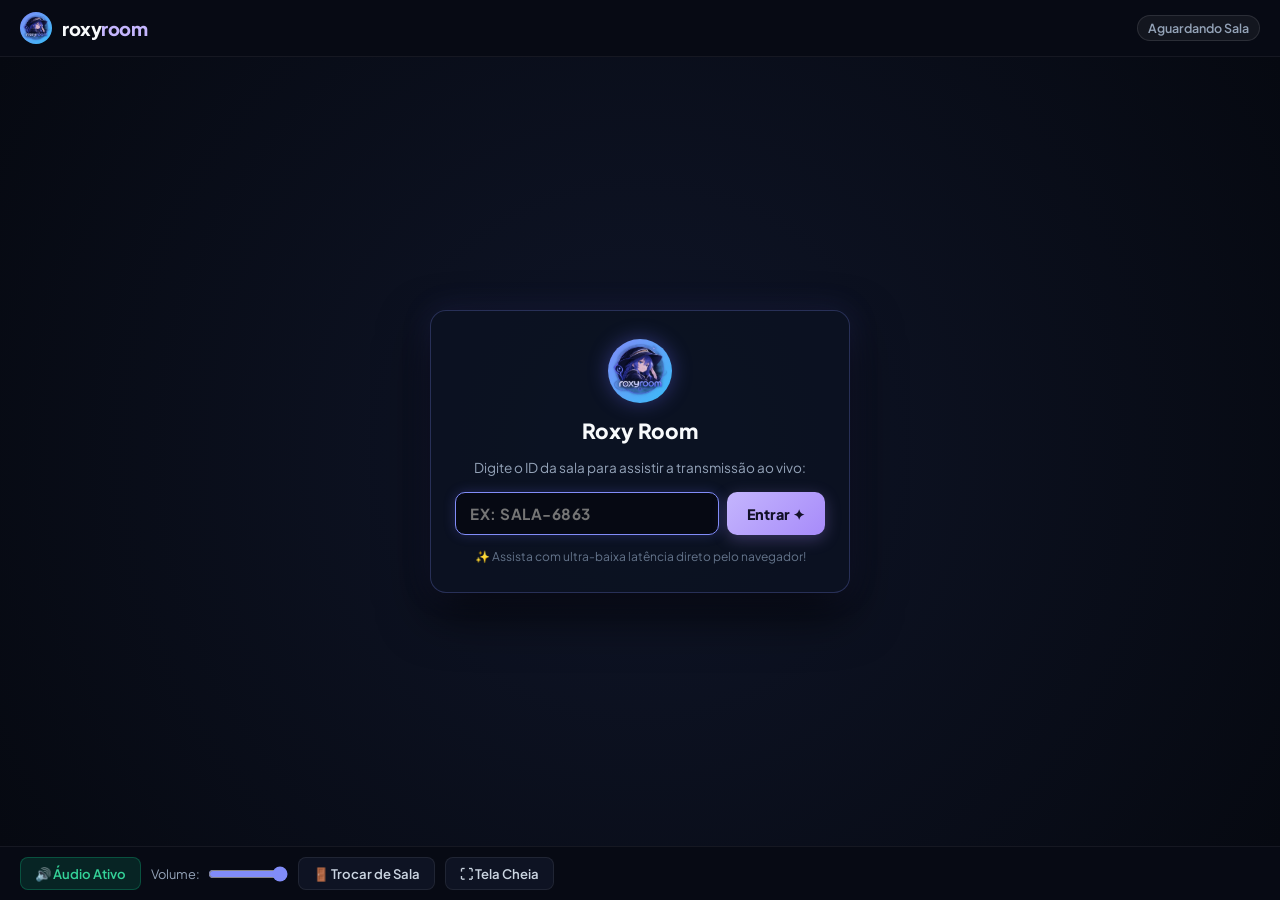
==== web/player.html @ eb1fa41e "feat: initial commit with YouTube player controls and GitHub auto-updater" ====
<!DOCTYPE html>
<html lang="pt-BR">
<head>
  <meta charset="UTF-8">
  <meta name="viewport" content="width=device-width, initial-scale=1.0, maximum-scale=1.0, user-scalable=no">
  <meta http-equiv="Cache-Control" content="no-cache, no-store, must-revalidate">
  <meta http-equiv="Pragma" content="no-cache">
  <meta http-equiv="Expires" content="0">
  <title>Roxy Room - Assistir Transmissão</title>
  <link rel="preconnect" href="https://fonts.googleapis.com">
  <link rel="preconnect" href="https://fonts.gstatic.com" crossorigin>
  <link href="https://fonts.googleapis.com/css2?family=Plus+Jakarta+Sans:wght@400;500;600;700;800&family=Inter:wght@400;500;600;700&display=swap" rel="stylesheet">
  <script src="peerjs.min.js"></script>
  <script>
    if (typeof Peer === 'undefined') {
      document.write('<script src="https://unpkg.com/peerjs@1.5.4/dist/peerjs.min.js"><\\/script>');
    }
  </script>
  <style>
    * { box-sizing: border-box; margin: 0; padding: 0; font-family: 'Plus Jakarta Sans', 'Inter', -apple-system, sans-serif; }
    body {
      background-color: #060911;
      color: #f8fafc;
      height: 100vh;
      height: 100dvh;
      display: flex;
      flex-direction: column;
      overflow: hidden;
      user-select: none;
      -webkit-user-select: none;
    }
    .player-header {
      display: flex;
      justify-content: space-between;
      align-items: center;
      padding: 12px 20px;
      background-color: #070a14;
      border-bottom: 1px solid rgba(255, 255, 255, 0.06);
      z-index: 20;
    }
    .logo-wrap {
      display: flex;
      align-items: center;
      gap: 10px;
    }
    .logo-avatar {
      width: 32px;
      height: 32px;
      border-radius: 50%;
      background: linear-gradient(135deg, #818cf8, #38bdf8);
      padding: 1.5px;
      display: flex;
      align-items: center;
      justify-content: center;
    }
    .logo-avatar img {
      width: 100%;
      height: 100%;
      border-radius: 50%;
      object-fit: cover;
    }
    .brand-title {
      font-size: 1.15rem;
      font-weight: 800;
      color: #f8fafc;
      letter-spacing: -0.5px;
    }
    .brand-title span {
      color: #c4b5fd;
    }
    .header-controls { display: flex; align-items: center; gap: 10px; }
    
    .room-tag {
      background: rgba(99, 102, 241, 0.15);
      border: 1px solid rgba(129, 140, 248, 0.3);
      color: #c4b5fd;
      padding: 4px 10px;
      border-radius: 6px;
      font-weight: 700;
      font-size: 0.8rem;
    }

    .status-badge {
      background: rgba(255, 255, 255, 0.05);
      border: 1px solid rgba(255, 255, 255, 0.1);
      color: #94a3b8;
      padding: 4px 10px;
      border-radius: 20px;
      font-size: 0.78rem;
      font-weight: 600;
    }
    .status-badge.connected {
      background: rgba(16, 185, 129, 0.15);
      border-color: rgba(16, 185, 129, 0.3);
      color: #34d399;
    }

    .main-viewport {
      flex: 1;
      display: flex;
      align-items: center;
      justify-content: center;
      background: #000;
      position: relative;
      overflow: hidden;
      touch-action: manipulation;
    }
    #streamVideo {
      width: 100%;
      height: 100%;
      object-fit: contain;
      background: #000;
    }

    .unmute-banner {
      position: absolute;
      top: 16px;
      left: 50%;
      transform: translateX(-50%);
      background: linear-gradient(135deg, #6366f1, #8b5cf6);
      color: #ffffff;
      padding: 9px 20px;
      border-radius: 20px;
      font-size: 0.85rem;
      font-weight: 700;
      cursor: pointer;
      z-index: 30;
      box-shadow: 0 4px 20px rgba(99, 102, 241, 0.5);
      border: 1px solid rgba(255,255,255,0.2);
      animation: pulseBanner 1.8s infinite;
      display: flex;
      align-items: center;
      gap: 6px;
    }
    @keyframes pulseBanner {
      0%, 100% { transform: translateX(-50%) scale(1); }
      50% { transform: translateX(-50%) scale(1.05); }
    }

    /* Welcome / Room Picker Overlay */
    .hub-overlay {
      position: absolute;
      top: 0; left: 0; right: 0; bottom: 0;
      display: flex;
      flex-direction: column;
      align-items: center;
      justify-content: center;
      background: radial-gradient(circle at center, #0f1528 0%, #060911 100%);
      color: #f8fafc;
      z-index: 15;
      padding: 20px;
      text-align: center;
      gap: 16px;
    }
    .hub-card {
      background: rgba(12, 18, 34, 0.95);
      border: 1px solid rgba(129, 140, 248, 0.25);
      border-radius: 16px;
      padding: 28px 24px;
      width: 100%;
      max-width: 420px;
      display: flex;
      flex-direction: column;
      align-items: center;
      gap: 14px;
      box-shadow: 0 20px 50px rgba(0,0,0,0.7), 0 0 30px rgba(99, 102, 241, 0.15);
    }
    .hub-avatar {
      width: 64px;
      height: 64px;
      border-radius: 50%;
      background: linear-gradient(135deg, #818cf8, #38bdf8);
      padding: 2px;
      box-shadow: 0 0 20px rgba(99, 102, 241, 0.4);
    }
    .hub-avatar img {
      width: 100%;
      height: 100%;
      border-radius: 50%;
      object-fit: cover;
    }
    .hub-card h2 { font-size: 1.3rem; font-weight: 800; color: #f8fafc; }
    .hub-card p { font-size: 0.85rem; color: #94a3b8; line-height: 1.5; }
    
    .room-input-group {
      display: flex;
      gap: 8px;
      width: 100%;
    }
    .room-input-group input {
      flex: 1;
      background: #060913;
      border: 1px solid rgba(255, 255, 255, 0.12);
      border-radius: 10px;
      padding: 11px 14px;
      color: #f8fafc;
      font-size: 0.95rem;
      font-weight: 700;
      text-transform: uppercase;
      outline: none;
      transition: border-color 0.2s;
      letter-spacing: 0.5px;
    }
    .room-input-group input:focus { border-color: #818cf8; box-shadow: 0 0 12px rgba(99, 102, 241, 0.25); }
    
    .btn-connect {
      background: linear-gradient(135deg, #c4b5fd 0%, #a78bfa 100%);
      color: #121028;
      border: none;
      padding: 11px 20px;
      border-radius: 10px;
      font-size: 0.9rem;
      font-weight: 800;
      cursor: pointer;
      transition: all 0.2s;
      box-shadow: 0 4px 16px rgba(167, 139, 250, 0.3);
    }
    .btn-connect:hover { transform: translateY(-1px); box-shadow: 0 6px 20px rgba(167, 139, 250, 0.5); }

    .player-footer {
      display: flex;
      align-items: center;
      flex-wrap: wrap;
      gap: 10px;
      padding: 10px 20px;
      background-color: #070a14;
      border-top: 1px solid rgba(255, 255, 255, 0.06);
      z-index: 20;
    }
    .btn-action {
      background: rgba(18, 24, 42, 0.7);
      border: 1px solid rgba(255, 255, 255, 0.08);
      color: #cbd5e1;
      padding: 7px 14px;
      border-radius: 8px;
      font-size: 0.82rem;
      font-weight: 600;
      cursor: pointer;
      display: flex;
      align-items: center;
      gap: 6px;
      transition: all 0.2s;
    }
    .btn-action:hover { background: rgba(28, 38, 66, 0.8); color: #fff; border-color: rgba(129, 140, 248, 0.3); }
    .btn-action.active { background: rgba(16, 185, 129, 0.15); border-color: rgba(16, 185, 129, 0.3); color: #34d399; }
    .btn-leave {
      background: rgba(244, 63, 94, 0.1);
      border-color: rgba(244, 63, 94, 0.3);
      color: #fb7185;
    }
    .btn-leave:hover {
      background: rgba(244, 63, 94, 0.25);
      color: #ffffff;
      border-color: rgba(244, 63, 94, 0.6);
    }
  </style>
</head>
<body>

  <header class="player-header">
    <div class="logo-wrap">
      <div class="logo-avatar">
        <img src="brand/roxyroom-logo.png" alt="Roxy Room" />
      </div>
      <div class="brand-title">roxy<span>room</span></div>
    </div>
    <div class="header-controls">
      <div class="room-tag" id="roomTag" style="display: none;">SALA: -</div>
      <div class="status-badge" id="statusBadge">Aguardando Sala</div>
      <button class="btn-action btn-leave" id="leaveHeaderBtn" style="display: none;">🔴 Sair</button>
    </div>
  </header>

  <main class="main-viewport" id="viewportArea">
    <video id="streamVideo" autoplay playsinline webkit-playsinline></video>

    <!-- Tap to Unmute Overlay for Mobile -->
    <div id="unmuteOverlay" class="unmute-banner" style="display: none;">
      🔊 Toque para Ativar o Áudio
    </div>

    <!-- Room Selection Hub Overlay -->
    <div class="hub-overlay" id="hubOverlay">
      <div class="hub-card">
        <div class="hub-avatar">
          <img src="brand/roxyroom-logo.png" alt="Roxy Room" />
        </div>
        <h2>Roxy Room</h2>
        <p>Digite o ID da sala para assistir a transmissão ao vivo:</p>
        
        <div class="room-input-group">
          <input type="text" id="roomInput" placeholder="Ex: SALA-6863" autocomplete="off" autocapitalize="characters">
          <button class="btn-connect" id="btnConnect">Entrar ✦</button>
        </div>

        <small style="color: #64748b; font-size: 0.75rem;">
          ✨ Assista com ultra-baixa latência direto pelo navegador!
        </small>
      </div>
    </div>
  </main>

  <footer class="player-footer">
    <button class="btn-action active" id="audioToggleBtn">🔊 Áudio Ativo</button>
    <div style="display: flex; align-items: center; gap: 8px;">
      <span style="font-size: 0.8rem; color: #94a3b8;">Volume:</span>
      <input type="range" id="volumeSlider" min="0" max="1" step="0.05" value="1" style="width: 80px; accent-color: #818cf8;">
    </div>
    <button class="btn-action btn-leave" id="leaveRoomBtn" style="margin-left: auto;">🔴 Sair da Tela</button>
    <button class="btn-action" id="changeRoomBtn">🚪 Trocar de Sala</button>
    <button class="btn-action" id="fullscreenBtn">⛶ Tela Cheia</button>
  </footer>

  <script src="app.js"></script>
</body>
</html>
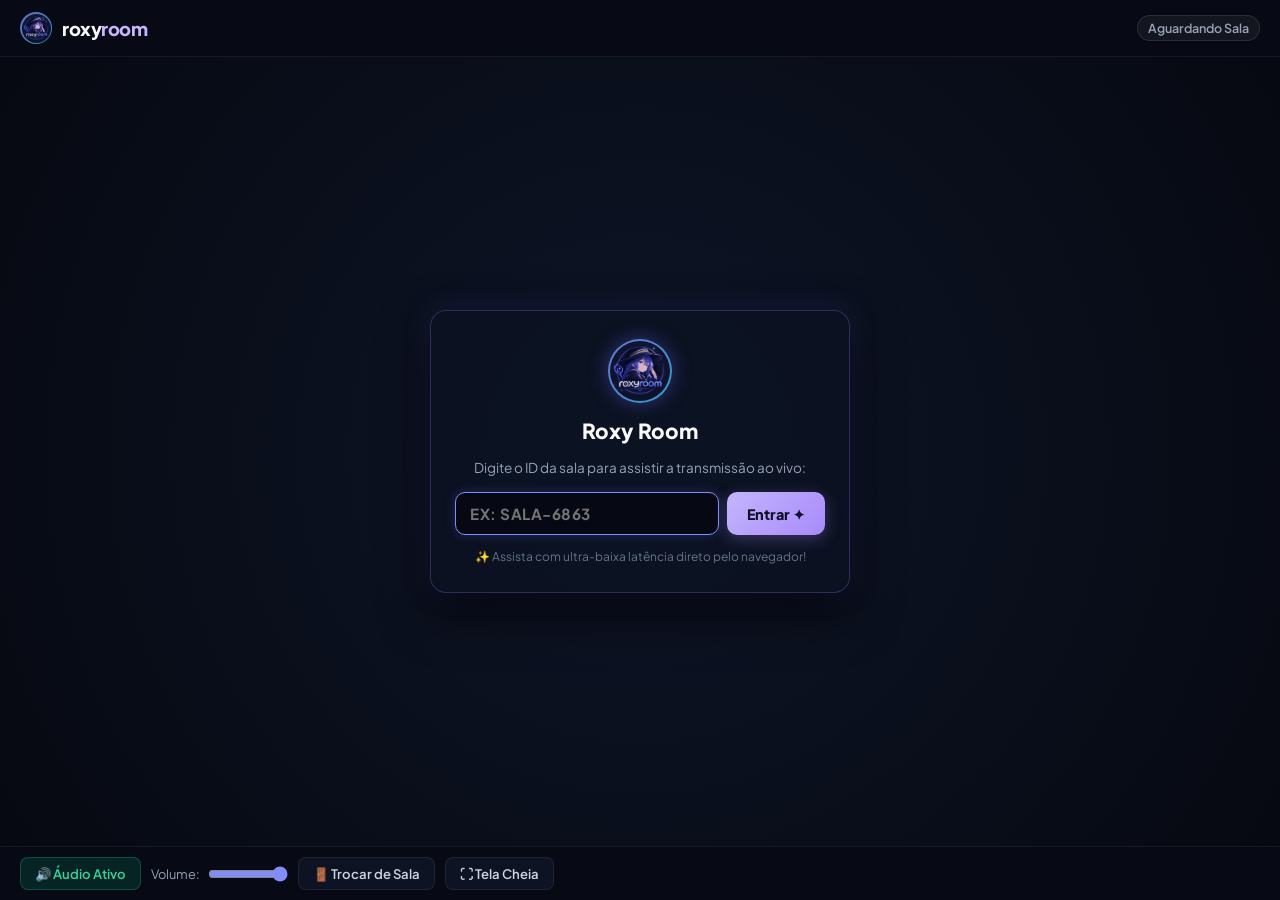
==== commit b18b94c4: "fix: give circular logo dark cosmic backdrop and object-fit contain (v1.1.8)" ====
--- a/web/player.html
+++ b/web/player.html
@@ -47,17 +47,21 @@
       width: 32px;
       height: 32px;
       border-radius: 50%;
-      background: linear-gradient(135deg, #818cf8, #38bdf8);
+      background: linear-gradient(135deg, rgba(129, 140, 248, 0.75), rgba(56, 189, 248, 0.75));
       padding: 1.5px;
       display: flex;
       align-items: center;
       justify-content: center;
+      flex-shrink: 0;
+      overflow: hidden;
     }
     .logo-avatar img {
       width: 100%;
       height: 100%;
       border-radius: 50%;
-      object-fit: cover;
+      background: radial-gradient(circle at 50% 42%, #171f42 0%, #090d1e 100%);
+      object-fit: contain;
+      display: block;
     }
     .brand-title {
       font-size: 1.15rem;
@@ -169,15 +173,18 @@
       width: 64px;
       height: 64px;
       border-radius: 50%;
-      background: linear-gradient(135deg, #818cf8, #38bdf8);
+      background: linear-gradient(135deg, rgba(129, 140, 248, 0.8), rgba(56, 189, 248, 0.8));
       padding: 2px;
       box-shadow: 0 0 20px rgba(99, 102, 241, 0.4);
+      overflow: hidden;
     }
     .hub-avatar img {
       width: 100%;
       height: 100%;
       border-radius: 50%;
-      object-fit: cover;
+      background: radial-gradient(circle at 50% 42%, #171f42 0%, #090d1e 100%);
+      object-fit: contain;
+      display: block;
     }
     .hub-card h2 { font-size: 1.3rem; font-weight: 800; color: #f8fafc; }
     .hub-card p { font-size: 0.85rem; color: #94a3b8; line-height: 1.5; }
